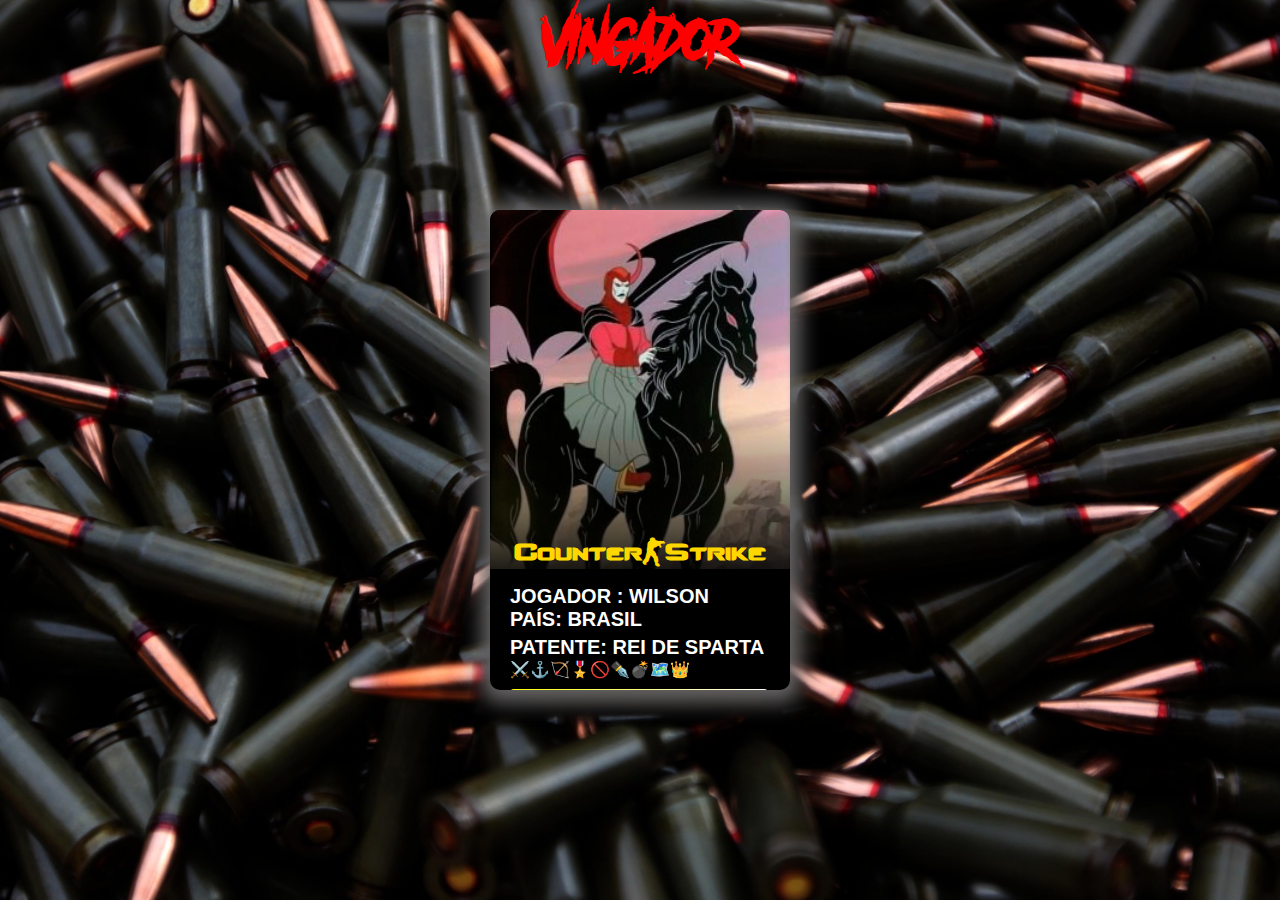
==== cardcs-go/index.html @ 04095136 "Add files via upload" ====
<!DOCTYPE html>
<html lang="pt-br">
<head>
    <meta charset="UTF-8">
    <meta http-equiv="X-UA-Compatible" content="IE=edge">
    <meta name="viewport" content="width=device-width, initial-scale=1.0">
    <title>VINGADOR</title>
    <link rel="icon" href="Images/Icon.png">
    <link rel="stylesheet" href="https://maxcdn.bootstrapcdn.com/font-awesome/4.7.0/css/font-awesome.min.css">
    <link rel="stylesheet" href="main.css">
</head>
<body>
    <h1>VINGADOR</h1>
    <div class="card">
        <div class="poster">
            <img src="img/406.jpg" alt="">
        </div>
        <div class="details">
            <h5>Counter-Strike</h5><br>
            <h2>JOGADOR : WILSON<span></span><br><span></span></h2>
            <h2>PAÍS: BRASIL</h2>
            <div class="rating">
                <h2>PATENTE: REI DE SPARTA</h2>
                ⚔️⚓🏹🎖️🚫✒️💣🗺️👑
            </div>
            <div class="tags">
                <span class="action">🔗<a href="https://discord.gg/6HHpNgtV" target="_blank">TIME SPARTAN'S</a></span>
            </div>
            <h3>Bem vindo ao TIME SPARTAN'S!
               Acompanhe pelo discord do time varios sorteios e ações que valeram skins e que ajudará você a subir de patente no grupo!
            </h3>
            
            <div class="cast">
                <h4></h4>
                <ul>
                    <li><img src="img/usuario.png" alt=""></li>
                    <li><img src="img/sinal.jpg" alt=""></li>
                    <li><img src="img/download.png" alt=""></li>
                    <li><img src="img/envelope.jpg" alt=""></li>
                </ul>
            </div>
        </div>
    </div>
</body>
</html>
---- cardcs-go/main.css ----
@import url('https://www.dafont.com/pt/another-danger.font?text=VINGADOR');

@import url('https://www.dafont.com/pt/counter-strike.font?text=counter-strike');



@import url('https://fonts.googleapis.com/css2?family=PT+Sans:ital,wght@0,400;0,700;1,400;1,700&display=swap');

@font-face {
    font-family: 'Another Danger Slanted - Demo';
    src: url('fonte/Another\ Danger\ -\ Demo.otf') format('opentype');}

   @font-face { font-family:'cs_regular';
    src: url('fonte/cs_regular.ttf') format('truetype');
}


:root{
    --fonte-destaque:'Another Danger Slanted - Demo';

    --fonte-user:'cs_regular';

}

* {
    box-sizing: border-box;
    margin: 0;
    padding: 0;
}
::selection {
    background-color: #333;
    color: #FFF;
}
body {
    font-family: 'PT Sans', sans-serif;
    background-image: url(img/197734.jpg);
    background-size: cover;
    min-height: 100vh;
}
.card {
    position: absolute;
    top: 50%;
    left: 50%;
    transform: translate(-50%, -50%);
    width: 300px;
    height: 480px;
    background-color: #000;
    overflow: hidden;
    box-shadow: 1px 3px 20px 10px rgb(102, 100, 100);
    border-radius: 10px;
}
.card .poster {
    position: relative;
    overflow: hidden;
}
.card .poster::before {
    content: '';
    position: absolute;
    bottom: -200px;
    left: 0;
    width: 100%;
    height: 100%;
    background: linear-gradient(0deg, #000 50%, transparent);
    transition: .5s;
    z-index: 1;
}
.card:hover .poster::before {
    bottom: 0;
}
.card .poster img {
    width: 100%;
    transition: .5s;
}
.card:hover .poster img {
    filter: blur(3px);
    transform: translateY(-50px);
}
.details {
    position: absolute;
    padding: 20px;
    width: 100%;
    height: 77%;
    bottom: -200px;
    left: 0;
    transition: .5s;
    z-index: 2;
}
.card:hover .details {
    bottom: 0;
}
.details h2 {
    color: #FFF;
    font-size: 20px;
    font-weight: bold;
}
.details h2 span:first-child {
    color: rgba(255,255,255,.7);
    font-size: 18px;
}
.details h2 span:last-child {
    font-size: 14px;
    color: #FF9800;
}
.rating {
    position: relative;
    padding: 5px 0;
}
.rating .star {
    color: #F7F406;
    margin-right: 2px;
    font-size: 16px;
}
.rating span {
    color: #FFF;
    text-shadow: 0 0 6px #FFF;
    padding: 0 5px;
}
.tags {
    position: relative;
    margin-top: 5px;
}
.tags span {
    padding: 2px 5px;
    margin-right: 2px;
    display: flex;
    border-radius: 4px;
    background-image: linear-gradient(to right,yellow,transparent);
    color:black;
    font-family:var(--fonte-user);
    font-size:1.3em;

}
.tags span.action {
    background-color:white;
}
.info {
    color: #FFF;
}
.info p {
    margin: 15px 0 10px;
}
.cast {
    position: relative;
}
.cast h4 {
    font-size: 20px;
    color: #F7F403;
    letter-spacing: 1px;
}
.cast ul {
    margin: 10px 0;
    display: flex;
    justify-content: space-between;
    align-items: center;
}
.cast ul li {
    list-style: none;
    width: 50px;
    height: 50px;
    background-color: #FFF;
    border-radius: 50%;
    overflow: hidden;
    margin-right: 6px;
    border: 2px solid #FFF;
    box-shadow: 0 0 6px #FFF;
}
.cast ul li img {
    width: 100%;
}

h1{ 
    color: red;
    text-align: center;
    font-family: var(--fonte-destaque);
    font-size: 3em;
}

h5 {
    color: gold;
    text-align: center;
    font-family:var(--fonte-user);
    font-size:2em;
}

h2 {
    font-family:'Gill Sans', 'Gill Sans MT', Calibri, 'Trebuchet MS', sans-serif;
    font-size: 1em;   
}

a {
    text-decoration: none;
}

.tags .action {
    color:black;
}
h3{
    color:whitesmoke;
    font-size: 1.0em;
}
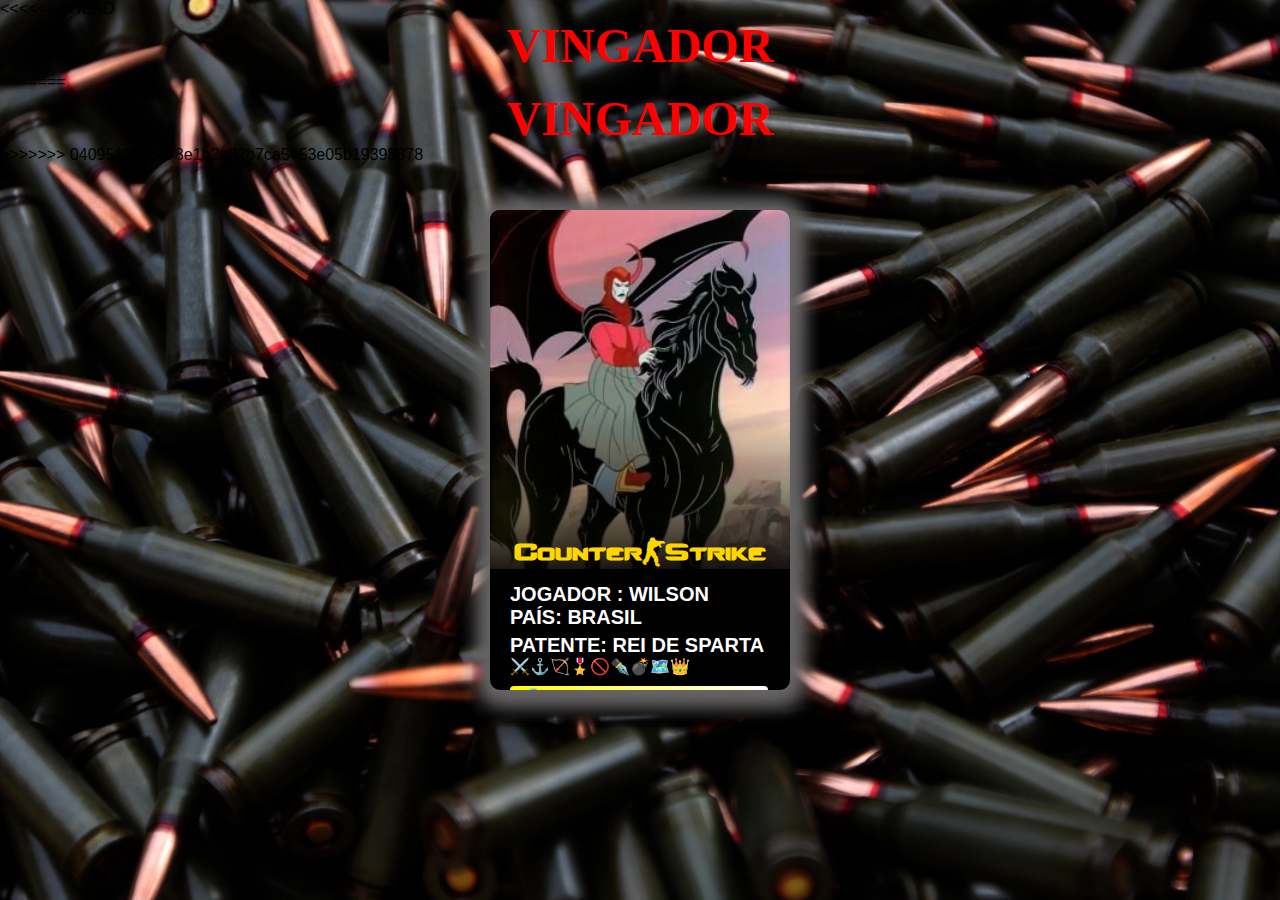
==== commit eb924d69: "new" ====
--- a/cardcs-go/index.html
+++ b/cardcs-go/index.html
@@ -1,45 +1,92 @@
-<!DOCTYPE html>
-<html lang="pt-br">
-<head>
-    <meta charset="UTF-8">
-    <meta http-equiv="X-UA-Compatible" content="IE=edge">
-    <meta name="viewport" content="width=device-width, initial-scale=1.0">
-    <title>VINGADOR</title>
-    <link rel="icon" href="Images/Icon.png">
-    <link rel="stylesheet" href="https://maxcdn.bootstrapcdn.com/font-awesome/4.7.0/css/font-awesome.min.css">
-    <link rel="stylesheet" href="main.css">
-</head>
-<body>
-    <h1>VINGADOR</h1>
-    <div class="card">
-        <div class="poster">
-            <img src="img/406.jpg" alt="">
-        </div>
-        <div class="details">
-            <h5>Counter-Strike</h5><br>
-            <h2>JOGADOR : WILSON<span></span><br><span></span></h2>
-            <h2>PAÍS: BRASIL</h2>
-            <div class="rating">
-                <h2>PATENTE: REI DE SPARTA</h2>
-                ⚔️⚓🏹🎖️🚫✒️💣🗺️👑
-            </div>
-            <div class="tags">
-                <span class="action">🔗<a href="https://discord.gg/6HHpNgtV" target="_blank">TIME SPARTAN'S</a></span>
-            </div>
-            <h3>Bem vindo ao TIME SPARTAN'S!
-               Acompanhe pelo discord do time varios sorteios e ações que valeram skins e que ajudará você a subir de patente no grupo!
-            </h3>
-            
-            <div class="cast">
-                <h4></h4>
-                <ul>
-                    <li><img src="img/usuario.png" alt=""></li>
-                    <li><img src="img/sinal.jpg" alt=""></li>
-                    <li><img src="img/download.png" alt=""></li>
-                    <li><img src="img/envelope.jpg" alt=""></li>
-                </ul>
-            </div>
-        </div>
-    </div>
-</body>
+<<<<<<< HEAD
+<!DOCTYPE html>
+<html lang="pt-br">
+<head>
+    <meta charset="UTF-8">
+    <meta http-equiv="X-UA-Compatible" content="IE=edge">
+    <meta name="viewport" content="width=device-width, initial-scale=1.0">
+    <title>VINGADOR</title>
+    <link rel="icon" href="Images/Icon.png">
+    <link rel="stylesheet" href="https://maxcdn.bootstrapcdn.com/font-awesome/4.7.0/css/font-awesome.min.css">
+    <link rel="stylesheet" href="main.css">
+</head>
+<body>
+    <h1>VINGADOR</h1>
+    <div class="card">
+        <div class="poster">
+            <img src="img/406.jpg" alt="">
+        </div>
+        <div class="details">
+            <h5>Counter-Strike</h5><br>
+            <h2>JOGADOR : WILSON<span></span><br><span></span></h2>
+            <h2>PAÍS: BRASIL</h2>
+            <div class="rating">
+                <h2>PATENTE: REI DE SPARTA</h2>
+                ⚔️⚓🏹🎖️🚫✒️💣🗺️👑
+            </div>
+            <div class="tags">
+                <span class="action">🔗<a href="https://discord.gg/6HHpNgtV" target="_blank">TIME SPARTAN'S</a></span>
+            </div>
+            <h3>Bem vindo ao TIME SPARTAN'S!
+               Acompanhe pelo discord do time varios sorteios e ações que valeram skins e que ajudará você a subir de patente no grupo!
+            </h3>
+            
+            <div class="cast">
+                <h4></h4>
+                <ul>
+                    <li><img src="img/usuario.png" alt=""></li>
+                    <li><img src="img/sinal.jpg" alt=""></li>
+                    <li><img src="img/download.png" alt=""></li>
+                    <li><img src="img/envelope.jpg" alt=""></li>
+                </ul>
+            </div>
+        </div>
+    </div>
+</body>
+=======
+<!DOCTYPE html>
+<html lang="pt-br">
+<head>
+    <meta charset="UTF-8">
+    <meta http-equiv="X-UA-Compatible" content="IE=edge">
+    <meta name="viewport" content="width=device-width, initial-scale=1.0">
+    <title>VINGADOR</title>
+    <link rel="icon" href="Images/Icon.png">
+    <link rel="stylesheet" href="https://maxcdn.bootstrapcdn.com/font-awesome/4.7.0/css/font-awesome.min.css">
+    <link rel="stylesheet" href="main.css">
+</head>
+<body>
+    <h1>VINGADOR</h1>
+    <div class="card">
+        <div class="poster">
+            <img src="img/406.jpg" alt="">
+        </div>
+        <div class="details">
+            <h5>Counter-Strike</h5><br>
+            <h2>JOGADOR : WILSON<span></span><br><span></span></h2>
+            <h2>PAÍS: BRASIL</h2>
+            <div class="rating">
+                <h2>PATENTE: REI DE SPARTA</h2>
+                ⚔️⚓🏹🎖️🚫✒️💣🗺️👑
+            </div>
+            <div class="tags">
+                <span class="action">🔗<a href="https://discord.gg/6HHpNgtV" target="_blank">TIME SPARTAN'S</a></span>
+            </div>
+            <h3>Bem vindo ao TIME SPARTAN'S!
+               Acompanhe pelo discord do time varios sorteios e ações que valeram skins e que ajudará você a subir de patente no grupo!
+            </h3>
+            
+            <div class="cast">
+                <h4></h4>
+                <ul>
+                    <li><img src="img/usuario.png" alt=""></li>
+                    <li><img src="img/sinal.jpg" alt=""></li>
+                    <li><img src="img/download.png" alt=""></li>
+                    <li><img src="img/envelope.jpg" alt=""></li>
+                </ul>
+            </div>
+        </div>
+    </div>
+</body>
+>>>>>>> 04095136cc678e1b2a82b7ca5453e05b19398878
 </html>--- a/cardcs-go/main.css
+++ b/cardcs-go/main.css
@@ -1,200 +1,402 @@
-@import url('https://www.dafont.com/pt/another-danger.font?text=VINGADOR');
-
-@import url('https://www.dafont.com/pt/counter-strike.font?text=counter-strike');
-
-
-
-@import url('https://fonts.googleapis.com/css2?family=PT+Sans:ital,wght@0,400;0,700;1,400;1,700&display=swap');
-
-@font-face {
-    font-family: 'Another Danger Slanted - Demo';
-    src: url('fonte/Another\ Danger\ -\ Demo.otf') format('opentype');}
-
-   @font-face { font-family:'cs_regular';
-    src: url('fonte/cs_regular.ttf') format('truetype');
-}
-
-
-:root{
-    --fonte-destaque:'Another Danger Slanted - Demo';
-
-    --fonte-user:'cs_regular';
-
-}
-
-* {
-    box-sizing: border-box;
-    margin: 0;
-    padding: 0;
-}
-::selection {
-    background-color: #333;
-    color: #FFF;
-}
-body {
-    font-family: 'PT Sans', sans-serif;
-    background-image: url(img/197734.jpg);
-    background-size: cover;
-    min-height: 100vh;
-}
-.card {
-    position: absolute;
-    top: 50%;
-    left: 50%;
-    transform: translate(-50%, -50%);
-    width: 300px;
-    height: 480px;
-    background-color: #000;
-    overflow: hidden;
-    box-shadow: 1px 3px 20px 10px rgb(102, 100, 100);
-    border-radius: 10px;
-}
-.card .poster {
-    position: relative;
-    overflow: hidden;
-}
-.card .poster::before {
-    content: '';
-    position: absolute;
-    bottom: -200px;
-    left: 0;
-    width: 100%;
-    height: 100%;
-    background: linear-gradient(0deg, #000 50%, transparent);
-    transition: .5s;
-    z-index: 1;
-}
-.card:hover .poster::before {
-    bottom: 0;
-}
-.card .poster img {
-    width: 100%;
-    transition: .5s;
-}
-.card:hover .poster img {
-    filter: blur(3px);
-    transform: translateY(-50px);
-}
-.details {
-    position: absolute;
-    padding: 20px;
-    width: 100%;
-    height: 77%;
-    bottom: -200px;
-    left: 0;
-    transition: .5s;
-    z-index: 2;
-}
-.card:hover .details {
-    bottom: 0;
-}
-.details h2 {
-    color: #FFF;
-    font-size: 20px;
-    font-weight: bold;
-}
-.details h2 span:first-child {
-    color: rgba(255,255,255,.7);
-    font-size: 18px;
-}
-.details h2 span:last-child {
-    font-size: 14px;
-    color: #FF9800;
-}
-.rating {
-    position: relative;
-    padding: 5px 0;
-}
-.rating .star {
-    color: #F7F406;
-    margin-right: 2px;
-    font-size: 16px;
-}
-.rating span {
-    color: #FFF;
-    text-shadow: 0 0 6px #FFF;
-    padding: 0 5px;
-}
-.tags {
-    position: relative;
-    margin-top: 5px;
-}
-.tags span {
-    padding: 2px 5px;
-    margin-right: 2px;
-    display: flex;
-    border-radius: 4px;
-    background-image: linear-gradient(to right,yellow,transparent);
-    color:black;
-    font-family:var(--fonte-user);
-    font-size:1.3em;
-
-}
-.tags span.action {
-    background-color:white;
-}
-.info {
-    color: #FFF;
-}
-.info p {
-    margin: 15px 0 10px;
-}
-.cast {
-    position: relative;
-}
-.cast h4 {
-    font-size: 20px;
-    color: #F7F403;
-    letter-spacing: 1px;
-}
-.cast ul {
-    margin: 10px 0;
-    display: flex;
-    justify-content: space-between;
-    align-items: center;
-}
-.cast ul li {
-    list-style: none;
-    width: 50px;
-    height: 50px;
-    background-color: #FFF;
-    border-radius: 50%;
-    overflow: hidden;
-    margin-right: 6px;
-    border: 2px solid #FFF;
-    box-shadow: 0 0 6px #FFF;
-}
-.cast ul li img {
-    width: 100%;
-}
-
-h1{ 
-    color: red;
-    text-align: center;
-    font-family: var(--fonte-destaque);
-    font-size: 3em;
-}
-
-h5 {
-    color: gold;
-    text-align: center;
-    font-family:var(--fonte-user);
-    font-size:2em;
-}
-
-h2 {
-    font-family:'Gill Sans', 'Gill Sans MT', Calibri, 'Trebuchet MS', sans-serif;
-    font-size: 1em;   
-}
-
-a {
-    text-decoration: none;
-}
-
-.tags .action {
-    color:black;
-}
-h3{
-    color:whitesmoke;
-    font-size: 1.0em;
+<<<<<<< HEAD
+@import url('https://www.dafont.com/pt/another-danger.font?text=VINGADOR');
+
+@import url('https://www.dafont.com/pt/counter-strike.font?text=counter-strike');
+
+
+
+@import url('https://fonts.googleapis.com/css2?family=PT+Sans:ital,wght@0,400;0,700;1,400;1,700&display=swap');
+
+@font-face {
+    font-family: 'Another Danger Slanted - Demo';
+    src: url('fonte/Another\ Danger\ -\ Demo.otf') format('opentype');}
+
+   @font-face { font-family:'cs_regular';
+    src: url('fonte/cs_regular.ttf') format('truetype');
+}
+
+
+:root{
+    --fonte-destaque:'Another Danger Slanted - Demo';
+
+    --fonte-user:'cs_regular';
+
+}
+
+* {
+    box-sizing: border-box;
+    margin: 0;
+    padding: 0;
+}
+::selection {
+    background-color: #333;
+    color: #FFF;
+}
+body {
+    font-family: 'PT Sans', sans-serif;
+    background-image: url(img/197734.jpg);
+    background-size: cover;
+    min-height: 100vh;
+}
+.card {
+    position: absolute;
+    top: 50%;
+    left: 50%;
+    transform: translate(-50%, -50%);
+    width: 300px;
+    height: 480px;
+    background-color: #000;
+    overflow: hidden;
+    box-shadow: 1px 3px 20px 10px rgb(102, 100, 100);
+    border-radius: 10px;
+}
+.card .poster {
+    position: relative;
+    overflow: hidden;
+}
+.card .poster::before {
+    content: '';
+    position: absolute;
+    bottom: -200px;
+    left: 0;
+    width: 100%;
+    height: 100%;
+    background: linear-gradient(0deg, #000 50%, transparent);
+    transition: .5s;
+    z-index: 1;
+}
+.card:hover .poster::before {
+    bottom: 0;
+}
+.card .poster img {
+    width: 100%;
+    transition: .5s;
+}
+.card:hover .poster img {
+    filter: blur(3px);
+    transform: translateY(-50px);
+}
+.details {
+    position: absolute;
+    padding: 20px;
+    width: 100%;
+    height: 77%;
+    bottom: -200px;
+    left: 0;
+    transition: .5s;
+    z-index: 2;
+}
+.card:hover .details {
+    bottom: 0;
+}
+.details h2 {
+    color: #FFF;
+    font-size: 20px;
+    font-weight: bold;
+}
+.details h2 span:first-child {
+    color: rgba(255,255,255,.7);
+    font-size: 18px;
+}
+.details h2 span:last-child {
+    font-size: 14px;
+    color: #FF9800;
+}
+.rating {
+    position: relative;
+    padding: 5px 0;
+}
+.rating .star {
+    color: #F7F406;
+    margin-right: 2px;
+    font-size: 16px;
+}
+.rating span {
+    color: #FFF;
+    text-shadow: 0 0 6px #FFF;
+    padding: 0 5px;
+}
+.tags {
+    position: relative;
+    margin-top: 5px;
+}
+.tags span {
+    padding: 2px 5px;
+    margin-right: 2px;
+    display: flex;
+    border-radius: 4px;
+    background-image: linear-gradient(to right,yellow,transparent);
+    color:black;
+    font-family:var(--fonte-user);
+    font-size:1.3em;
+
+}
+.tags span.action {
+    background-color:white;
+}
+.info {
+    color: #FFF;
+}
+.info p {
+    margin: 15px 0 10px;
+}
+.cast {
+    position: relative;
+}
+.cast h4 {
+    font-size: 20px;
+    color: #F7F403;
+    letter-spacing: 1px;
+}
+.cast ul {
+    margin: 10px 0;
+    display: flex;
+    justify-content: space-between;
+    align-items: center;
+}
+.cast ul li {
+    list-style: none;
+    width: 50px;
+    height: 50px;
+    background-color: #FFF;
+    border-radius: 50%;
+    overflow: hidden;
+    margin-right: 6px;
+    border: 2px solid #FFF;
+    box-shadow: 0 0 6px #FFF;
+}
+.cast ul li img {
+    width: 100%;
+}
+
+h1{ 
+    color: red;
+    text-align: center;
+    font-family: var(--fonte-destaque);
+    font-size: 3em;
+}
+
+h5 {
+    color: gold;
+    text-align: center;
+    font-family:var(--fonte-user);
+    font-size:2em;
+}
+
+h2 {
+    font-family:'Gill Sans', 'Gill Sans MT', Calibri, 'Trebuchet MS', sans-serif;
+    font-size: 1em;   
+}
+
+a {
+    text-decoration: none;
+}
+
+.tags .action {
+    color:black;
+}
+h3{
+    color:whitesmoke;
+    font-size: 1.0em;
+=======
+@import url('https://www.dafont.com/pt/another-danger.font?text=VINGADOR');
+
+@import url('https://www.dafont.com/pt/counter-strike.font?text=counter-strike');
+
+
+
+@import url('https://fonts.googleapis.com/css2?family=PT+Sans:ital,wght@0,400;0,700;1,400;1,700&display=swap');
+
+@font-face {
+    font-family: 'Another Danger Slanted - Demo';
+    src: url('fonte/Another\ Danger\ -\ Demo.otf') format('opentype');}
+
+   @font-face { font-family:'cs_regular';
+    src: url('fonte/cs_regular.ttf') format('truetype');
+}
+
+
+:root{
+    --fonte-destaque:'Another Danger Slanted - Demo';
+
+    --fonte-user:'cs_regular';
+
+}
+
+* {
+    box-sizing: border-box;
+    margin: 0;
+    padding: 0;
+}
+::selection {
+    background-color: #333;
+    color: #FFF;
+}
+body {
+    font-family: 'PT Sans', sans-serif;
+    background-image: url(img/197734.jpg);
+    background-size: cover;
+    min-height: 100vh;
+}
+.card {
+    position: absolute;
+    top: 50%;
+    left: 50%;
+    transform: translate(-50%, -50%);
+    width: 300px;
+    height: 480px;
+    background-color: #000;
+    overflow: hidden;
+    box-shadow: 1px 3px 20px 10px rgb(102, 100, 100);
+    border-radius: 10px;
+}
+.card .poster {
+    position: relative;
+    overflow: hidden;
+}
+.card .poster::before {
+    content: '';
+    position: absolute;
+    bottom: -200px;
+    left: 0;
+    width: 100%;
+    height: 100%;
+    background: linear-gradient(0deg, #000 50%, transparent);
+    transition: .5s;
+    z-index: 1;
+}
+.card:hover .poster::before {
+    bottom: 0;
+}
+.card .poster img {
+    width: 100%;
+    transition: .5s;
+}
+.card:hover .poster img {
+    filter: blur(3px);
+    transform: translateY(-50px);
+}
+.details {
+    position: absolute;
+    padding: 20px;
+    width: 100%;
+    height: 77%;
+    bottom: -200px;
+    left: 0;
+    transition: .5s;
+    z-index: 2;
+}
+.card:hover .details {
+    bottom: 0;
+}
+.details h2 {
+    color: #FFF;
+    font-size: 20px;
+    font-weight: bold;
+}
+.details h2 span:first-child {
+    color: rgba(255,255,255,.7);
+    font-size: 18px;
+}
+.details h2 span:last-child {
+    font-size: 14px;
+    color: #FF9800;
+}
+.rating {
+    position: relative;
+    padding: 5px 0;
+}
+.rating .star {
+    color: #F7F406;
+    margin-right: 2px;
+    font-size: 16px;
+}
+.rating span {
+    color: #FFF;
+    text-shadow: 0 0 6px #FFF;
+    padding: 0 5px;
+}
+.tags {
+    position: relative;
+    margin-top: 5px;
+}
+.tags span {
+    padding: 2px 5px;
+    margin-right: 2px;
+    display: flex;
+    border-radius: 4px;
+    background-image: linear-gradient(to right,yellow,transparent);
+    color:black;
+    font-family:var(--fonte-user);
+    font-size:1.3em;
+
+}
+.tags span.action {
+    background-color:white;
+}
+.info {
+    color: #FFF;
+}
+.info p {
+    margin: 15px 0 10px;
+}
+.cast {
+    position: relative;
+}
+.cast h4 {
+    font-size: 20px;
+    color: #F7F403;
+    letter-spacing: 1px;
+}
+.cast ul {
+    margin: 10px 0;
+    display: flex;
+    justify-content: space-between;
+    align-items: center;
+}
+.cast ul li {
+    list-style: none;
+    width: 50px;
+    height: 50px;
+    background-color: #FFF;
+    border-radius: 50%;
+    overflow: hidden;
+    margin-right: 6px;
+    border: 2px solid #FFF;
+    box-shadow: 0 0 6px #FFF;
+}
+.cast ul li img {
+    width: 100%;
+}
+
+h1{ 
+    color: red;
+    text-align: center;
+    font-family: var(--fonte-destaque);
+    font-size: 3em;
+}
+
+h5 {
+    color: gold;
+    text-align: center;
+    font-family:var(--fonte-user);
+    font-size:2em;
+}
+
+h2 {
+    font-family:'Gill Sans', 'Gill Sans MT', Calibri, 'Trebuchet MS', sans-serif;
+    font-size: 1em;   
+}
+
+a {
+    text-decoration: none;
+}
+
+.tags .action {
+    color:black;
+}
+h3{
+    color:whitesmoke;
+    font-size: 1.0em;
+>>>>>>> 04095136cc678e1b2a82b7ca5453e05b19398878
 }--- a/cardcs-go/main.css
+++ b/cardcs-go/main.css
@@ -1,200 +1,402 @@
-@import url('https://www.dafont.com/pt/another-danger.font?text=VINGADOR');
-
-@import url('https://www.dafont.com/pt/counter-strike.font?text=counter-strike');
-
-
-
-@import url('https://fonts.googleapis.com/css2?family=PT+Sans:ital,wght@0,400;0,700;1,400;1,700&display=swap');
-
-@font-face {
-    font-family: 'Another Danger Slanted - Demo';
-    src: url('fonte/Another\ Danger\ -\ Demo.otf') format('opentype');}
-
-   @font-face { font-family:'cs_regular';
-    src: url('fonte/cs_regular.ttf') format('truetype');
-}
-
-
-:root{
-    --fonte-destaque:'Another Danger Slanted - Demo';
-
-    --fonte-user:'cs_regular';
-
-}
-
-* {
-    box-sizing: border-box;
-    margin: 0;
-    padding: 0;
-}
-::selection {
-    background-color: #333;
-    color: #FFF;
-}
-body {
-    font-family: 'PT Sans', sans-serif;
-    background-image: url(img/197734.jpg);
-    background-size: cover;
-    min-height: 100vh;
-}
-.card {
-    position: absolute;
-    top: 50%;
-    left: 50%;
-    transform: translate(-50%, -50%);
-    width: 300px;
-    height: 480px;
-    background-color: #000;
-    overflow: hidden;
-    box-shadow: 1px 3px 20px 10px rgb(102, 100, 100);
-    border-radius: 10px;
-}
-.card .poster {
-    position: relative;
-    overflow: hidden;
-}
-.card .poster::before {
-    content: '';
-    position: absolute;
-    bottom: -200px;
-    left: 0;
-    width: 100%;
-    height: 100%;
-    background: linear-gradient(0deg, #000 50%, transparent);
-    transition: .5s;
-    z-index: 1;
-}
-.card:hover .poster::before {
-    bottom: 0;
-}
-.card .poster img {
-    width: 100%;
-    transition: .5s;
-}
-.card:hover .poster img {
-    filter: blur(3px);
-    transform: translateY(-50px);
-}
-.details {
-    position: absolute;
-    padding: 20px;
-    width: 100%;
-    height: 77%;
-    bottom: -200px;
-    left: 0;
-    transition: .5s;
-    z-index: 2;
-}
-.card:hover .details {
-    bottom: 0;
-}
-.details h2 {
-    color: #FFF;
-    font-size: 20px;
-    font-weight: bold;
-}
-.details h2 span:first-child {
-    color: rgba(255,255,255,.7);
-    font-size: 18px;
-}
-.details h2 span:last-child {
-    font-size: 14px;
-    color: #FF9800;
-}
-.rating {
-    position: relative;
-    padding: 5px 0;
-}
-.rating .star {
-    color: #F7F406;
-    margin-right: 2px;
-    font-size: 16px;
-}
-.rating span {
-    color: #FFF;
-    text-shadow: 0 0 6px #FFF;
-    padding: 0 5px;
-}
-.tags {
-    position: relative;
-    margin-top: 5px;
-}
-.tags span {
-    padding: 2px 5px;
-    margin-right: 2px;
-    display: flex;
-    border-radius: 4px;
-    background-image: linear-gradient(to right,yellow,transparent);
-    color:black;
-    font-family:var(--fonte-user);
-    font-size:1.3em;
-
-}
-.tags span.action {
-    background-color:white;
-}
-.info {
-    color: #FFF;
-}
-.info p {
-    margin: 15px 0 10px;
-}
-.cast {
-    position: relative;
-}
-.cast h4 {
-    font-size: 20px;
-    color: #F7F403;
-    letter-spacing: 1px;
-}
-.cast ul {
-    margin: 10px 0;
-    display: flex;
-    justify-content: space-between;
-    align-items: center;
-}
-.cast ul li {
-    list-style: none;
-    width: 50px;
-    height: 50px;
-    background-color: #FFF;
-    border-radius: 50%;
-    overflow: hidden;
-    margin-right: 6px;
-    border: 2px solid #FFF;
-    box-shadow: 0 0 6px #FFF;
-}
-.cast ul li img {
-    width: 100%;
-}
-
-h1{ 
-    color: red;
-    text-align: center;
-    font-family: var(--fonte-destaque);
-    font-size: 3em;
-}
-
-h5 {
-    color: gold;
-    text-align: center;
-    font-family:var(--fonte-user);
-    font-size:2em;
-}
-
-h2 {
-    font-family:'Gill Sans', 'Gill Sans MT', Calibri, 'Trebuchet MS', sans-serif;
-    font-size: 1em;   
-}
-
-a {
-    text-decoration: none;
-}
-
-.tags .action {
-    color:black;
-}
-h3{
-    color:whitesmoke;
-    font-size: 1.0em;
+<<<<<<< HEAD
+@import url('https://www.dafont.com/pt/another-danger.font?text=VINGADOR');
+
+@import url('https://www.dafont.com/pt/counter-strike.font?text=counter-strike');
+
+
+
+@import url('https://fonts.googleapis.com/css2?family=PT+Sans:ital,wght@0,400;0,700;1,400;1,700&display=swap');
+
+@font-face {
+    font-family: 'Another Danger Slanted - Demo';
+    src: url('fonte/Another\ Danger\ -\ Demo.otf') format('opentype');}
+
+   @font-face { font-family:'cs_regular';
+    src: url('fonte/cs_regular.ttf') format('truetype');
+}
+
+
+:root{
+    --fonte-destaque:'Another Danger Slanted - Demo';
+
+    --fonte-user:'cs_regular';
+
+}
+
+* {
+    box-sizing: border-box;
+    margin: 0;
+    padding: 0;
+}
+::selection {
+    background-color: #333;
+    color: #FFF;
+}
+body {
+    font-family: 'PT Sans', sans-serif;
+    background-image: url(img/197734.jpg);
+    background-size: cover;
+    min-height: 100vh;
+}
+.card {
+    position: absolute;
+    top: 50%;
+    left: 50%;
+    transform: translate(-50%, -50%);
+    width: 300px;
+    height: 480px;
+    background-color: #000;
+    overflow: hidden;
+    box-shadow: 1px 3px 20px 10px rgb(102, 100, 100);
+    border-radius: 10px;
+}
+.card .poster {
+    position: relative;
+    overflow: hidden;
+}
+.card .poster::before {
+    content: '';
+    position: absolute;
+    bottom: -200px;
+    left: 0;
+    width: 100%;
+    height: 100%;
+    background: linear-gradient(0deg, #000 50%, transparent);
+    transition: .5s;
+    z-index: 1;
+}
+.card:hover .poster::before {
+    bottom: 0;
+}
+.card .poster img {
+    width: 100%;
+    transition: .5s;
+}
+.card:hover .poster img {
+    filter: blur(3px);
+    transform: translateY(-50px);
+}
+.details {
+    position: absolute;
+    padding: 20px;
+    width: 100%;
+    height: 77%;
+    bottom: -200px;
+    left: 0;
+    transition: .5s;
+    z-index: 2;
+}
+.card:hover .details {
+    bottom: 0;
+}
+.details h2 {
+    color: #FFF;
+    font-size: 20px;
+    font-weight: bold;
+}
+.details h2 span:first-child {
+    color: rgba(255,255,255,.7);
+    font-size: 18px;
+}
+.details h2 span:last-child {
+    font-size: 14px;
+    color: #FF9800;
+}
+.rating {
+    position: relative;
+    padding: 5px 0;
+}
+.rating .star {
+    color: #F7F406;
+    margin-right: 2px;
+    font-size: 16px;
+}
+.rating span {
+    color: #FFF;
+    text-shadow: 0 0 6px #FFF;
+    padding: 0 5px;
+}
+.tags {
+    position: relative;
+    margin-top: 5px;
+}
+.tags span {
+    padding: 2px 5px;
+    margin-right: 2px;
+    display: flex;
+    border-radius: 4px;
+    background-image: linear-gradient(to right,yellow,transparent);
+    color:black;
+    font-family:var(--fonte-user);
+    font-size:1.3em;
+
+}
+.tags span.action {
+    background-color:white;
+}
+.info {
+    color: #FFF;
+}
+.info p {
+    margin: 15px 0 10px;
+}
+.cast {
+    position: relative;
+}
+.cast h4 {
+    font-size: 20px;
+    color: #F7F403;
+    letter-spacing: 1px;
+}
+.cast ul {
+    margin: 10px 0;
+    display: flex;
+    justify-content: space-between;
+    align-items: center;
+}
+.cast ul li {
+    list-style: none;
+    width: 50px;
+    height: 50px;
+    background-color: #FFF;
+    border-radius: 50%;
+    overflow: hidden;
+    margin-right: 6px;
+    border: 2px solid #FFF;
+    box-shadow: 0 0 6px #FFF;
+}
+.cast ul li img {
+    width: 100%;
+}
+
+h1{ 
+    color: red;
+    text-align: center;
+    font-family: var(--fonte-destaque);
+    font-size: 3em;
+}
+
+h5 {
+    color: gold;
+    text-align: center;
+    font-family:var(--fonte-user);
+    font-size:2em;
+}
+
+h2 {
+    font-family:'Gill Sans', 'Gill Sans MT', Calibri, 'Trebuchet MS', sans-serif;
+    font-size: 1em;   
+}
+
+a {
+    text-decoration: none;
+}
+
+.tags .action {
+    color:black;
+}
+h3{
+    color:whitesmoke;
+    font-size: 1.0em;
+=======
+@import url('https://www.dafont.com/pt/another-danger.font?text=VINGADOR');
+
+@import url('https://www.dafont.com/pt/counter-strike.font?text=counter-strike');
+
+
+
+@import url('https://fonts.googleapis.com/css2?family=PT+Sans:ital,wght@0,400;0,700;1,400;1,700&display=swap');
+
+@font-face {
+    font-family: 'Another Danger Slanted - Demo';
+    src: url('fonte/Another\ Danger\ -\ Demo.otf') format('opentype');}
+
+   @font-face { font-family:'cs_regular';
+    src: url('fonte/cs_regular.ttf') format('truetype');
+}
+
+
+:root{
+    --fonte-destaque:'Another Danger Slanted - Demo';
+
+    --fonte-user:'cs_regular';
+
+}
+
+* {
+    box-sizing: border-box;
+    margin: 0;
+    padding: 0;
+}
+::selection {
+    background-color: #333;
+    color: #FFF;
+}
+body {
+    font-family: 'PT Sans', sans-serif;
+    background-image: url(img/197734.jpg);
+    background-size: cover;
+    min-height: 100vh;
+}
+.card {
+    position: absolute;
+    top: 50%;
+    left: 50%;
+    transform: translate(-50%, -50%);
+    width: 300px;
+    height: 480px;
+    background-color: #000;
+    overflow: hidden;
+    box-shadow: 1px 3px 20px 10px rgb(102, 100, 100);
+    border-radius: 10px;
+}
+.card .poster {
+    position: relative;
+    overflow: hidden;
+}
+.card .poster::before {
+    content: '';
+    position: absolute;
+    bottom: -200px;
+    left: 0;
+    width: 100%;
+    height: 100%;
+    background: linear-gradient(0deg, #000 50%, transparent);
+    transition: .5s;
+    z-index: 1;
+}
+.card:hover .poster::before {
+    bottom: 0;
+}
+.card .poster img {
+    width: 100%;
+    transition: .5s;
+}
+.card:hover .poster img {
+    filter: blur(3px);
+    transform: translateY(-50px);
+}
+.details {
+    position: absolute;
+    padding: 20px;
+    width: 100%;
+    height: 77%;
+    bottom: -200px;
+    left: 0;
+    transition: .5s;
+    z-index: 2;
+}
+.card:hover .details {
+    bottom: 0;
+}
+.details h2 {
+    color: #FFF;
+    font-size: 20px;
+    font-weight: bold;
+}
+.details h2 span:first-child {
+    color: rgba(255,255,255,.7);
+    font-size: 18px;
+}
+.details h2 span:last-child {
+    font-size: 14px;
+    color: #FF9800;
+}
+.rating {
+    position: relative;
+    padding: 5px 0;
+}
+.rating .star {
+    color: #F7F406;
+    margin-right: 2px;
+    font-size: 16px;
+}
+.rating span {
+    color: #FFF;
+    text-shadow: 0 0 6px #FFF;
+    padding: 0 5px;
+}
+.tags {
+    position: relative;
+    margin-top: 5px;
+}
+.tags span {
+    padding: 2px 5px;
+    margin-right: 2px;
+    display: flex;
+    border-radius: 4px;
+    background-image: linear-gradient(to right,yellow,transparent);
+    color:black;
+    font-family:var(--fonte-user);
+    font-size:1.3em;
+
+}
+.tags span.action {
+    background-color:white;
+}
+.info {
+    color: #FFF;
+}
+.info p {
+    margin: 15px 0 10px;
+}
+.cast {
+    position: relative;
+}
+.cast h4 {
+    font-size: 20px;
+    color: #F7F403;
+    letter-spacing: 1px;
+}
+.cast ul {
+    margin: 10px 0;
+    display: flex;
+    justify-content: space-between;
+    align-items: center;
+}
+.cast ul li {
+    list-style: none;
+    width: 50px;
+    height: 50px;
+    background-color: #FFF;
+    border-radius: 50%;
+    overflow: hidden;
+    margin-right: 6px;
+    border: 2px solid #FFF;
+    box-shadow: 0 0 6px #FFF;
+}
+.cast ul li img {
+    width: 100%;
+}
+
+h1{ 
+    color: red;
+    text-align: center;
+    font-family: var(--fonte-destaque);
+    font-size: 3em;
+}
+
+h5 {
+    color: gold;
+    text-align: center;
+    font-family:var(--fonte-user);
+    font-size:2em;
+}
+
+h2 {
+    font-family:'Gill Sans', 'Gill Sans MT', Calibri, 'Trebuchet MS', sans-serif;
+    font-size: 1em;   
+}
+
+a {
+    text-decoration: none;
+}
+
+.tags .action {
+    color:black;
+}
+h3{
+    color:whitesmoke;
+    font-size: 1.0em;
+>>>>>>> 04095136cc678e1b2a82b7ca5453e05b19398878
 }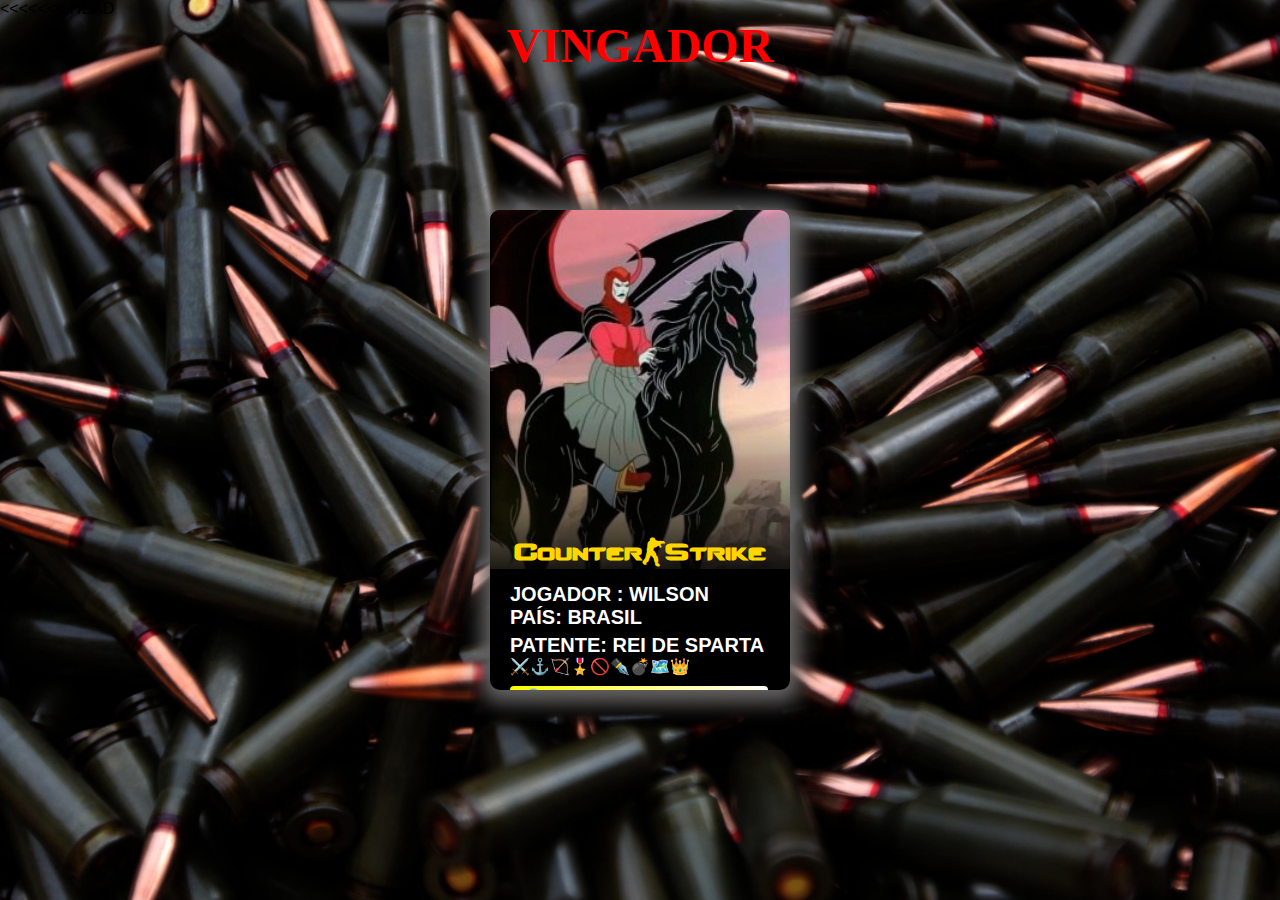
==== commit 8db0468c: "Update index.html" ====
--- a/cardcs-go/index.html
+++ b/cardcs-go/index.html
@@ -43,50 +43,4 @@
         </div>
     </div>
 </body>
-=======
-<!DOCTYPE html>
-<html lang="pt-br">
-<head>
-    <meta charset="UTF-8">
-    <meta http-equiv="X-UA-Compatible" content="IE=edge">
-    <meta name="viewport" content="width=device-width, initial-scale=1.0">
-    <title>VINGADOR</title>
-    <link rel="icon" href="Images/Icon.png">
-    <link rel="stylesheet" href="https://maxcdn.bootstrapcdn.com/font-awesome/4.7.0/css/font-awesome.min.css">
-    <link rel="stylesheet" href="main.css">
-</head>
-<body>
-    <h1>VINGADOR</h1>
-    <div class="card">
-        <div class="poster">
-            <img src="img/406.jpg" alt="">
-        </div>
-        <div class="details">
-            <h5>Counter-Strike</h5><br>
-            <h2>JOGADOR : WILSON<span></span><br><span></span></h2>
-            <h2>PAÍS: BRASIL</h2>
-            <div class="rating">
-                <h2>PATENTE: REI DE SPARTA</h2>
-                ⚔️⚓🏹🎖️🚫✒️💣🗺️👑
-            </div>
-            <div class="tags">
-                <span class="action">🔗<a href="https://discord.gg/6HHpNgtV" target="_blank">TIME SPARTAN'S</a></span>
-            </div>
-            <h3>Bem vindo ao TIME SPARTAN'S!
-               Acompanhe pelo discord do time varios sorteios e ações que valeram skins e que ajudará você a subir de patente no grupo!
-            </h3>
-            
-            <div class="cast">
-                <h4></h4>
-                <ul>
-                    <li><img src="img/usuario.png" alt=""></li>
-                    <li><img src="img/sinal.jpg" alt=""></li>
-                    <li><img src="img/download.png" alt=""></li>
-                    <li><img src="img/envelope.jpg" alt=""></li>
-                </ul>
-            </div>
-        </div>
-    </div>
-</body>
->>>>>>> 04095136cc678e1b2a82b7ca5453e05b19398878
-</html>+    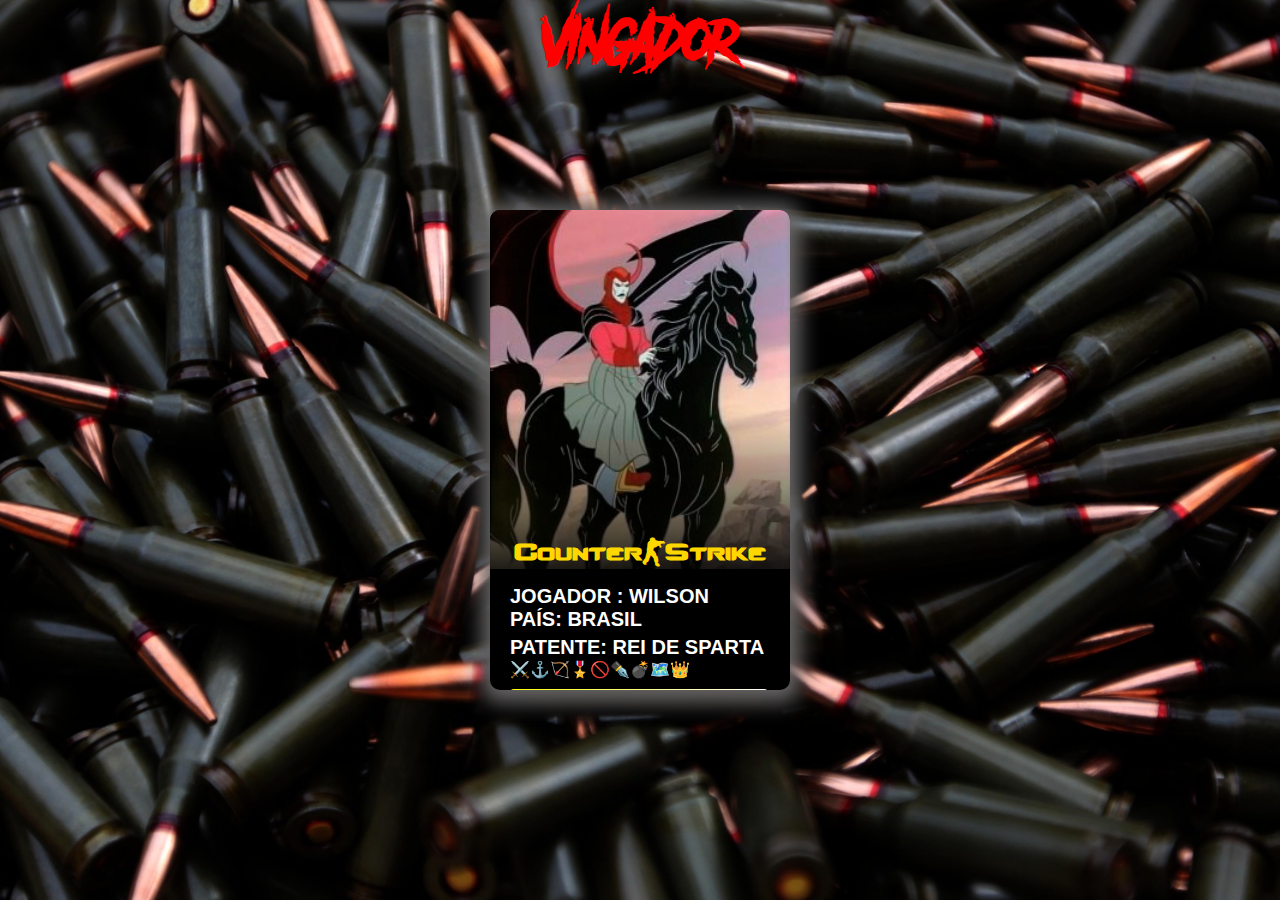
==== commit 8bd6f96e: "Add files via upload" ====
--- a/cardcs-go/index.html
+++ b/cardcs-go/index.html
@@ -1,46 +1,45 @@
-<<<<<<< HEAD
-<!DOCTYPE html>
-<html lang="pt-br">
-<head>
-    <meta charset="UTF-8">
-    <meta http-equiv="X-UA-Compatible" content="IE=edge">
-    <meta name="viewport" content="width=device-width, initial-scale=1.0">
-    <title>VINGADOR</title>
-    <link rel="icon" href="Images/Icon.png">
-    <link rel="stylesheet" href="https://maxcdn.bootstrapcdn.com/font-awesome/4.7.0/css/font-awesome.min.css">
-    <link rel="stylesheet" href="main.css">
-</head>
-<body>
-    <h1>VINGADOR</h1>
-    <div class="card">
-        <div class="poster">
-            <img src="img/406.jpg" alt="">
-        </div>
-        <div class="details">
-            <h5>Counter-Strike</h5><br>
-            <h2>JOGADOR : WILSON<span></span><br><span></span></h2>
-            <h2>PAÍS: BRASIL</h2>
-            <div class="rating">
-                <h2>PATENTE: REI DE SPARTA</h2>
-                ⚔️⚓🏹🎖️🚫✒️💣🗺️👑
-            </div>
-            <div class="tags">
-                <span class="action">🔗<a href="https://discord.gg/6HHpNgtV" target="_blank">TIME SPARTAN'S</a></span>
-            </div>
-            <h3>Bem vindo ao TIME SPARTAN'S!
-               Acompanhe pelo discord do time varios sorteios e ações que valeram skins e que ajudará você a subir de patente no grupo!
-            </h3>
-            
-            <div class="cast">
-                <h4></h4>
-                <ul>
-                    <li><img src="img/usuario.png" alt=""></li>
-                    <li><img src="img/sinal.jpg" alt=""></li>
-                    <li><img src="img/download.png" alt=""></li>
-                    <li><img src="img/envelope.jpg" alt=""></li>
-                </ul>
-            </div>
-        </div>
-    </div>
-</body>
-    +<!DOCTYPE html>
+<html lang="pt-br">
+<head>
+    <meta charset="UTF-8">
+    <meta http-equiv="X-UA-Compatible" content="IE=edge">
+    <meta name="viewport" content="width=device-width, initial-scale=1.0">
+    <title>VINGADOR</title>
+    <link rel="icon" href="Images/Icon.png">
+    <link rel="stylesheet" href="https://maxcdn.bootstrapcdn.com/font-awesome/4.7.0/css/font-awesome.min.css">
+    <link rel="stylesheet" href="main.css">
+</head>
+<body>
+    <h1>VINGADOR</h1>
+    <div class="card">
+        <div class="poster">
+            <img src="img/406.jpg" alt="">
+        </div>
+        <div class="details">
+            <h5>Counter-Strike</h5><br>
+            <h2>JOGADOR : WILSON<span></span><br><span></span></h2>
+            <h2>PAÍS: BRASIL</h2>
+            <div class="rating">
+                <h2>PATENTE: REI DE SPARTA</h2>
+                ⚔️⚓🏹🎖️🚫✒️💣🗺️👑
+            </div>
+            <div class="tags">
+                <span class="action">🔗<a href="https://discord.gg/6HHpNgtV" target="_blank">TIME SPARTAN'S</a></span>
+            </div>
+            <h3>Bem vindo ao TIME SPARTAN'S!
+               Acompanhe pelo discord do time varios sorteios e ações que valeram skins e que ajudará você a subir de patente no grupo!
+            </h3>
+            
+            <div class="cast">
+                <h4></h4>
+                <ul>
+                    <li><img src="img/usuario.png" alt=""></li>
+                    <li><img src="img/sinal.jpg" alt=""></li>
+                    <li><img src="img/download.png" alt=""></li>
+                    <li><img src="img/envelope.jpg" alt=""></li>
+                </ul>
+            </div>
+        </div>
+    </div>
+</body>
+</html>--- a/cardcs-go/main.css
+++ b/cardcs-go/main.css
@@ -1,402 +1,200 @@
-<<<<<<< HEAD
-@import url('https://www.dafont.com/pt/another-danger.font?text=VINGADOR');
-
-@import url('https://www.dafont.com/pt/counter-strike.font?text=counter-strike');
-
-
-
-@import url('https://fonts.googleapis.com/css2?family=PT+Sans:ital,wght@0,400;0,700;1,400;1,700&display=swap');
-
-@font-face {
-    font-family: 'Another Danger Slanted - Demo';
-    src: url('fonte/Another\ Danger\ -\ Demo.otf') format('opentype');}
-
-   @font-face { font-family:'cs_regular';
-    src: url('fonte/cs_regular.ttf') format('truetype');
-}
-
-
-:root{
-    --fonte-destaque:'Another Danger Slanted - Demo';
-
-    --fonte-user:'cs_regular';
-
-}
-
-* {
-    box-sizing: border-box;
-    margin: 0;
-    padding: 0;
-}
-::selection {
-    background-color: #333;
-    color: #FFF;
-}
-body {
-    font-family: 'PT Sans', sans-serif;
-    background-image: url(img/197734.jpg);
-    background-size: cover;
-    min-height: 100vh;
-}
-.card {
-    position: absolute;
-    top: 50%;
-    left: 50%;
-    transform: translate(-50%, -50%);
-    width: 300px;
-    height: 480px;
-    background-color: #000;
-    overflow: hidden;
-    box-shadow: 1px 3px 20px 10px rgb(102, 100, 100);
-    border-radius: 10px;
-}
-.card .poster {
-    position: relative;
-    overflow: hidden;
-}
-.card .poster::before {
-    content: '';
-    position: absolute;
-    bottom: -200px;
-    left: 0;
-    width: 100%;
-    height: 100%;
-    background: linear-gradient(0deg, #000 50%, transparent);
-    transition: .5s;
-    z-index: 1;
-}
-.card:hover .poster::before {
-    bottom: 0;
-}
-.card .poster img {
-    width: 100%;
-    transition: .5s;
-}
-.card:hover .poster img {
-    filter: blur(3px);
-    transform: translateY(-50px);
-}
-.details {
-    position: absolute;
-    padding: 20px;
-    width: 100%;
-    height: 77%;
-    bottom: -200px;
-    left: 0;
-    transition: .5s;
-    z-index: 2;
-}
-.card:hover .details {
-    bottom: 0;
-}
-.details h2 {
-    color: #FFF;
-    font-size: 20px;
-    font-weight: bold;
-}
-.details h2 span:first-child {
-    color: rgba(255,255,255,.7);
-    font-size: 18px;
-}
-.details h2 span:last-child {
-    font-size: 14px;
-    color: #FF9800;
-}
-.rating {
-    position: relative;
-    padding: 5px 0;
-}
-.rating .star {
-    color: #F7F406;
-    margin-right: 2px;
-    font-size: 16px;
-}
-.rating span {
-    color: #FFF;
-    text-shadow: 0 0 6px #FFF;
-    padding: 0 5px;
-}
-.tags {
-    position: relative;
-    margin-top: 5px;
-}
-.tags span {
-    padding: 2px 5px;
-    margin-right: 2px;
-    display: flex;
-    border-radius: 4px;
-    background-image: linear-gradient(to right,yellow,transparent);
-    color:black;
-    font-family:var(--fonte-user);
-    font-size:1.3em;
-
-}
-.tags span.action {
-    background-color:white;
-}
-.info {
-    color: #FFF;
-}
-.info p {
-    margin: 15px 0 10px;
-}
-.cast {
-    position: relative;
-}
-.cast h4 {
-    font-size: 20px;
-    color: #F7F403;
-    letter-spacing: 1px;
-}
-.cast ul {
-    margin: 10px 0;
-    display: flex;
-    justify-content: space-between;
-    align-items: center;
-}
-.cast ul li {
-    list-style: none;
-    width: 50px;
-    height: 50px;
-    background-color: #FFF;
-    border-radius: 50%;
-    overflow: hidden;
-    margin-right: 6px;
-    border: 2px solid #FFF;
-    box-shadow: 0 0 6px #FFF;
-}
-.cast ul li img {
-    width: 100%;
-}
-
-h1{ 
-    color: red;
-    text-align: center;
-    font-family: var(--fonte-destaque);
-    font-size: 3em;
-}
-
-h5 {
-    color: gold;
-    text-align: center;
-    font-family:var(--fonte-user);
-    font-size:2em;
-}
-
-h2 {
-    font-family:'Gill Sans', 'Gill Sans MT', Calibri, 'Trebuchet MS', sans-serif;
-    font-size: 1em;   
-}
-
-a {
-    text-decoration: none;
-}
-
-.tags .action {
-    color:black;
-}
-h3{
-    color:whitesmoke;
-    font-size: 1.0em;
-=======
-@import url('https://www.dafont.com/pt/another-danger.font?text=VINGADOR');
-
-@import url('https://www.dafont.com/pt/counter-strike.font?text=counter-strike');
-
-
-
-@import url('https://fonts.googleapis.com/css2?family=PT+Sans:ital,wght@0,400;0,700;1,400;1,700&display=swap');
-
-@font-face {
-    font-family: 'Another Danger Slanted - Demo';
-    src: url('fonte/Another\ Danger\ -\ Demo.otf') format('opentype');}
-
-   @font-face { font-family:'cs_regular';
-    src: url('fonte/cs_regular.ttf') format('truetype');
-}
-
-
-:root{
-    --fonte-destaque:'Another Danger Slanted - Demo';
-
-    --fonte-user:'cs_regular';
-
-}
-
-* {
-    box-sizing: border-box;
-    margin: 0;
-    padding: 0;
-}
-::selection {
-    background-color: #333;
-    color: #FFF;
-}
-body {
-    font-family: 'PT Sans', sans-serif;
-    background-image: url(img/197734.jpg);
-    background-size: cover;
-    min-height: 100vh;
-}
-.card {
-    position: absolute;
-    top: 50%;
-    left: 50%;
-    transform: translate(-50%, -50%);
-    width: 300px;
-    height: 480px;
-    background-color: #000;
-    overflow: hidden;
-    box-shadow: 1px 3px 20px 10px rgb(102, 100, 100);
-    border-radius: 10px;
-}
-.card .poster {
-    position: relative;
-    overflow: hidden;
-}
-.card .poster::before {
-    content: '';
-    position: absolute;
-    bottom: -200px;
-    left: 0;
-    width: 100%;
-    height: 100%;
-    background: linear-gradient(0deg, #000 50%, transparent);
-    transition: .5s;
-    z-index: 1;
-}
-.card:hover .poster::before {
-    bottom: 0;
-}
-.card .poster img {
-    width: 100%;
-    transition: .5s;
-}
-.card:hover .poster img {
-    filter: blur(3px);
-    transform: translateY(-50px);
-}
-.details {
-    position: absolute;
-    padding: 20px;
-    width: 100%;
-    height: 77%;
-    bottom: -200px;
-    left: 0;
-    transition: .5s;
-    z-index: 2;
-}
-.card:hover .details {
-    bottom: 0;
-}
-.details h2 {
-    color: #FFF;
-    font-size: 20px;
-    font-weight: bold;
-}
-.details h2 span:first-child {
-    color: rgba(255,255,255,.7);
-    font-size: 18px;
-}
-.details h2 span:last-child {
-    font-size: 14px;
-    color: #FF9800;
-}
-.rating {
-    position: relative;
-    padding: 5px 0;
-}
-.rating .star {
-    color: #F7F406;
-    margin-right: 2px;
-    font-size: 16px;
-}
-.rating span {
-    color: #FFF;
-    text-shadow: 0 0 6px #FFF;
-    padding: 0 5px;
-}
-.tags {
-    position: relative;
-    margin-top: 5px;
-}
-.tags span {
-    padding: 2px 5px;
-    margin-right: 2px;
-    display: flex;
-    border-radius: 4px;
-    background-image: linear-gradient(to right,yellow,transparent);
-    color:black;
-    font-family:var(--fonte-user);
-    font-size:1.3em;
-
-}
-.tags span.action {
-    background-color:white;
-}
-.info {
-    color: #FFF;
-}
-.info p {
-    margin: 15px 0 10px;
-}
-.cast {
-    position: relative;
-}
-.cast h4 {
-    font-size: 20px;
-    color: #F7F403;
-    letter-spacing: 1px;
-}
-.cast ul {
-    margin: 10px 0;
-    display: flex;
-    justify-content: space-between;
-    align-items: center;
-}
-.cast ul li {
-    list-style: none;
-    width: 50px;
-    height: 50px;
-    background-color: #FFF;
-    border-radius: 50%;
-    overflow: hidden;
-    margin-right: 6px;
-    border: 2px solid #FFF;
-    box-shadow: 0 0 6px #FFF;
-}
-.cast ul li img {
-    width: 100%;
-}
-
-h1{ 
-    color: red;
-    text-align: center;
-    font-family: var(--fonte-destaque);
-    font-size: 3em;
-}
-
-h5 {
-    color: gold;
-    text-align: center;
-    font-family:var(--fonte-user);
-    font-size:2em;
-}
-
-h2 {
-    font-family:'Gill Sans', 'Gill Sans MT', Calibri, 'Trebuchet MS', sans-serif;
-    font-size: 1em;   
-}
-
-a {
-    text-decoration: none;
-}
-
-.tags .action {
-    color:black;
-}
-h3{
-    color:whitesmoke;
-    font-size: 1.0em;
->>>>>>> 04095136cc678e1b2a82b7ca5453e05b19398878
+@import url('https://www.dafont.com/pt/another-danger.font?text=VINGADOR');
+
+@import url('https://www.dafont.com/pt/counter-strike.font?text=counter-strike');
+
+
+
+@import url('https://fonts.googleapis.com/css2?family=PT+Sans:ital,wght@0,400;0,700;1,400;1,700&display=swap');
+
+@font-face {
+    font-family: 'Another Danger Slanted - Demo';
+    src: url('fonte/Another\ Danger\ -\ Demo.otf') format('opentype');}
+
+   @font-face { font-family:'cs_regular';
+    src: url('fonte/cs_regular.ttf') format('truetype');
+}
+
+
+:root{
+    --fonte-destaque:'Another Danger Slanted - Demo';
+
+    --fonte-user:'cs_regular';
+
+}
+
+* {
+    box-sizing: border-box;
+    margin: 0;
+    padding: 0;
+}
+::selection {
+    background-color: #333;
+    color: #FFF;
+}
+body {
+    font-family: 'PT Sans', sans-serif;
+    background-image: url(img/197734.jpg);
+    background-size: cover;
+    min-height: 100vh;
+}
+.card {
+    position: absolute;
+    top: 50%;
+    left: 50%;
+    transform: translate(-50%, -50%);
+    width: 300px;
+    height: 480px;
+    background-color: #000;
+    overflow: hidden;
+    box-shadow: 1px 3px 20px 10px rgb(102, 100, 100);
+    border-radius: 10px;
+}
+.card .poster {
+    position: relative;
+    overflow: hidden;
+}
+.card .poster::before {
+    content: '';
+    position: absolute;
+    bottom: -200px;
+    left: 0;
+    width: 100%;
+    height: 100%;
+    background: linear-gradient(0deg, #000 50%, transparent);
+    transition: .5s;
+    z-index: 1;
+}
+.card:hover .poster::before {
+    bottom: 0;
+}
+.card .poster img {
+    width: 100%;
+    transition: .5s;
+}
+.card:hover .poster img {
+    filter: blur(3px);
+    transform: translateY(-50px);
+}
+.details {
+    position: absolute;
+    padding: 20px;
+    width: 100%;
+    height: 77%;
+    bottom: -200px;
+    left: 0;
+    transition: .5s;
+    z-index: 2;
+}
+.card:hover .details {
+    bottom: 0;
+}
+.details h2 {
+    color: #FFF;
+    font-size: 20px;
+    font-weight: bold;
+}
+.details h2 span:first-child {
+    color: rgba(255,255,255,.7);
+    font-size: 18px;
+}
+.details h2 span:last-child {
+    font-size: 14px;
+    color: #FF9800;
+}
+.rating {
+    position: relative;
+    padding: 5px 0;
+}
+.rating .star {
+    color: #F7F406;
+    margin-right: 2px;
+    font-size: 16px;
+}
+.rating span {
+    color: #FFF;
+    text-shadow: 0 0 6px #FFF;
+    padding: 0 5px;
+}
+.tags {
+    position: relative;
+    margin-top: 5px;
+}
+.tags span {
+    padding: 2px 5px;
+    margin-right: 2px;
+    display: flex;
+    border-radius: 4px;
+    background-image: linear-gradient(to right,yellow,transparent);
+    color:black;
+    font-family:var(--fonte-user);
+    font-size:1.3em;
+
+}
+.tags span.action {
+    background-color:white;
+}
+.info {
+    color: #FFF;
+}
+.info p {
+    margin: 15px 0 10px;
+}
+.cast {
+    position: relative;
+}
+.cast h4 {
+    font-size: 20px;
+    color: #F7F403;
+    letter-spacing: 1px;
+}
+.cast ul {
+    margin: 10px 0;
+    display: flex;
+    justify-content: space-between;
+    align-items: center;
+}
+.cast ul li {
+    list-style: none;
+    width: 50px;
+    height: 50px;
+    background-color: #FFF;
+    border-radius: 50%;
+    overflow: hidden;
+    margin-right: 6px;
+    border: 2px solid #FFF;
+    box-shadow: 0 0 6px #FFF;
+}
+.cast ul li img {
+    width: 100%;
+}
+
+h1{ 
+    color: red;
+    text-align: center;
+    font-family: var(--fonte-destaque);
+    font-size: 3em;
+}
+
+h5 {
+    color: gold;
+    text-align: center;
+    font-family:var(--fonte-user);
+    font-size:2em;
+}
+
+h2 {
+    font-family:'Gill Sans', 'Gill Sans MT', Calibri, 'Trebuchet MS', sans-serif;
+    font-size: 1em;   
+}
+
+a {
+    text-decoration: none;
+}
+
+.tags .action {
+    color:black;
+}
+h3{
+    color:whitesmoke;
+    font-size: 1.0em;
 }